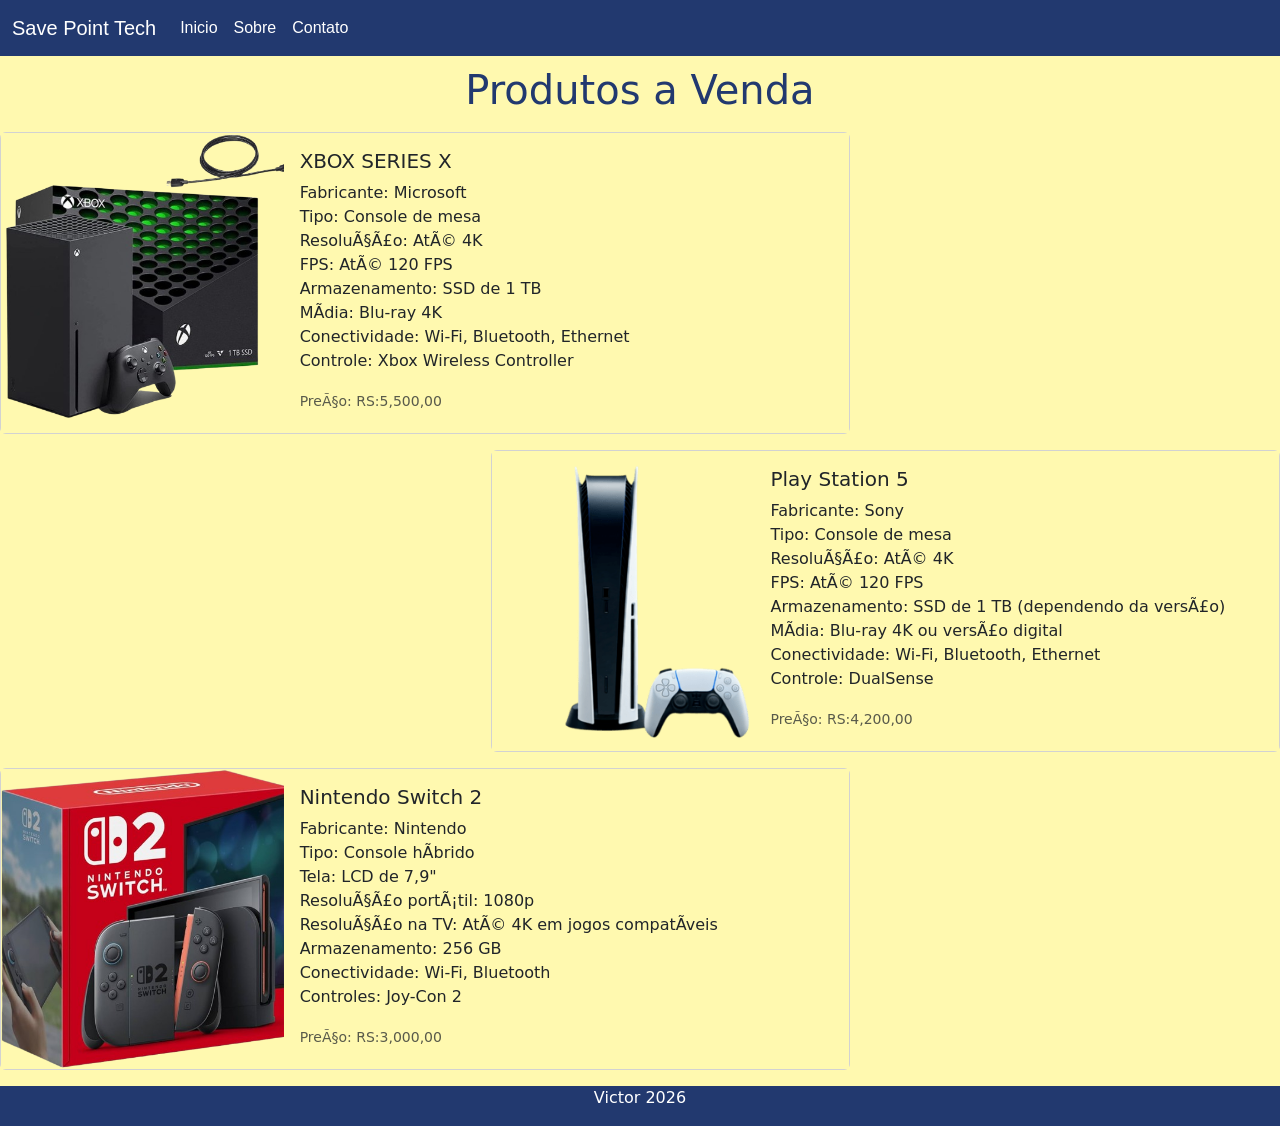
==== index.html @ b7088bdc "first commit" ====
<!DOCTYPE html>

<head>
    <title>Save Point Tech</title>
    <link rel="stylesheet" href="style.css">
    <link href="https://cdn.jsdelivr.net/npm/bootstrap@5.3.8/dist/css/bootstrap.min.css" rel="stylesheet"
        integrity="sha384-sRIl4kxILFvY47J16cr9ZwB07vP4J8+LH7qKQnuqkuIAvNWLzeN8tE5YBujZqJLB" crossorigin="anonymous">
</head>

<body style="background-color: #FFF9AF">
    <header class="">

        <nav class="navbar navbar-expand-lg " style="background-color: #22396F;">
            <div class="container-fluid">
                <a class="navbar-brand cor-texto-branca" href="/index.html">Save Point Tech</a>
                <button class="navbar-toggler" type="button" data-bs-toggle="collapse"
                    data-bs-target="#navbarNavDropdown" aria-controls="navbarNavDropdown" aria-expanded="false"
                    aria-label="Toggle navigation">
                    <span class="navbar-toggler-icon"></span>
                </button>
                <div class="collapse navbar-collapse" id="navbarNavDropdown">
                    <ul class="navbar-nav">
                        <li class="nav-item">
                            <a class="nav-link cor-texto-branca active" aria-current="page"
                                href="/index.html">Inicio</a>
                        </li>
                        <li class="nav-item">
                            <a class="nav-link cor-texto-branca" href="/sobre/sobre.html">Sobre</a>
                        </li>
                        <li class="nav-item">
                            <a class="nav-link cor-texto-branca" href="/contato/contato.html">Contato</a>
                        </li>
                    </ul>
                </div>
            </div>
        </nav>

        <!-- <a href="#">
            <h1 class="home text-light">Save Point Tech</h1>
        </a>

        <a href="sobre/sobre.html">
            <h1 class="sobre text-light">Sobre</h1>
        </a>

        <a href="contato/contato.html">
            <h1 class="contatos text-light">
                Entre em Contato Conosco
            </h1>
        </a>         -->
    </header>

    <main class="produtos">
        <div class="enunciado">

            <h1 class="">Produtos a Venda</h1>

        </div>
        <div class="anuncio-xbox">

             <div class="card mb-3" style="max-width: 850px;">
            <div class="row g-0">
                <div class="col-md-4 ">
                    <img class="imagem" src="produtos/Xbox Series X/Xbox_series_X-removebg-preview.png"
                        alt="Xbox Series X" style="background-color: #FFF9AF">
                </div>
                <div class="col-md-8" style="background-color: #FFF9AF">
                    <div class="card-body" style="background-color: #FFF9AF">
                        <h5 class="card-title">XBOX SERIES X</h5>
                        <p class="card-text">Fabricante: Microsoft <br>
                            Tipo: Console de mesa <br>
                            Resolução: Até 4K <br>
                            FPS: Até 120 FPS <br>
                            Armazenamento: SSD de 1 TB <br>
                            Mídia: Blu-ray 4K <br>
                            Conectividade: Wi-Fi, Bluetooth, Ethernet <br>
                            Controle: Xbox Wireless Controller <br></p>
                        <p class="card-text"><small class="text-muted">Preço: RS:5,500,00</small></p>
                    </div>
                </div>
            </div>
        </div>

        </div>


       




        <div class="anuncio-play5">

            <div class="card mb-3" style="max-width: 850px;">
                <div class="row g-0">
                    <div class="col-md-4 ">
                        <img class="imagem" src="produtos/Play Station 5/PS5.png"
                            alt="Play Station 5" style="background-color: #FFF9AF">
                    </div>
                    <div class="col-md-8" style="background-color: #FFF9AF">
                        <div class="card-body" style="background-color: #FFF9AF">
                            <h5 class="card-title">Play Station 5</h5>
                            <p class="card-text">
                                Fabricante: Sony <br>
                                Tipo: Console de mesa <br>
                                Resolução: Até 4K <br>
                                FPS: Até 120 FPS <br>
                                Armazenamento: SSD de 1 TB (dependendo da versão) <br>
                                Mídia: Blu-ray 4K ou versão digital <br>
                                Conectividade: Wi-Fi, Bluetooth, Ethernet <br>
                                Controle: DualSense <br></p>
                            <p class="card-text"><small class="text-muted">Preço: RS:4,200,00</small></p>
                        </div>
                    </div>
                </div>
            </div>

        </div>
        

             <div class="card mb-3" style="max-width: 850px;">
            <div class="row g-0">
                <div class="col-md-4 ">
                    <img class="imagem" src="produtos/Nintendo Switch 2/Nintendo_Switch_2-removebg-preview.png"
                        alt="Nintendo Switch 2" style="background-color: #FFF9AF">
                </div>
                <div class="col-md-8" style="background-color: #FFF9AF">
                    <div class="card-body" style="background-color: #FFF9AF">
                        <h5 class="card-title">Nintendo Switch 2</h5>
                        <p class="card-text">
                           Fabricante: Nintendo <br>
                    Tipo: Console híbrido <br>
                    Tela: LCD de 7,9" <br>
                    Resolução portátil: 1080p <br>
                    Resolução na TV: Até 4K em jogos compatíveis <br>
                    Armazenamento: 256 GB <br>
                    Conectividade: Wi-Fi, Bluetooth <br>
                    Controles: Joy-Con 2 <br></p>
                        <p class="card-text"><small class="text-muted">Preço: RS:3,000,00</small></p>
                    </div>
                </div>
            </div>
        </div>


        </div>
    </main>

    <footer class="nome cor-texto-branca">
        <p>Victor 2026</p>
    </footer>
    <script src="https://cdn.jsdelivr.net/npm/bootstrap@5.3.8/dist/js/bootstrap.bundle.min.js"
        integrity="sha384-FKyoEForCGlyvwx9Hj09JcYn3nv7wiPVlz7YYwJrWVcXK/BmnVDxM+D2scQbITxI"
        crossorigin="anonymous"></script>
</body>
---- style.css ----
@keyframes fadeIn {
    0% {
        opacity: 0;
    }

    100% {
        opacity: 1;
    }
}

@keyframes mymove {
    0% {
        top: -55px;
    }


    100% {
        top: 0px;
    }
}

a {
    text-decoration: none;
    color: white;
    font-family: 'Gill Sans', 'Gill Sans MT', Calibri, 'Trebuchet MS', sans-serif;
}

.cabecalho {
    display: flex;
    justify-content: space-evenly;
    background-color: #22396F;
}

main {
    background-color: #FFF9AF;
}

.cabecalho-sobre {
    display: flex;
    justify-content: space-evenly;
}

.imagem-ps5 {
    height: 300px;
    border: outset;
}

.imagem {
    height: 300px;
}

.enunciado {
    position: relative !important;
    display: flex;
    justify-content: center;
    padding: 10px;
    animation: mymove 1s ease-in forwards;
    color: #22396F !important;
}

.anuncio-xbox {
    animation: fadeIn 1500ms ease-in forwards;

}

.anuncio-play5 {
    display: flex;
    flex-direction: row-reverse;
    align-items: flex-start;
    animation: fadeIn 2s ease-in forwards;

}

.anuncio-nintendo {
    animation: fadeIn 3s ease-in forwards;
}


.descricao {
    font-family: 'Gill Sans', 'Gill Sans MT', Calibri, 'Trebuchet MS', sans-serif;
    font-weight: bolder;
    font-style: normal;
    padding-left: 25px;
    border: outset;
}

.cor-texto-branca {
    color: white !important;
}

.lista-pastel {

    background-color: #FFF9AF !important;
}

.nome {
    display: flex;
    justify-content: center;
    background-color: #22396F !important;
}

html {
    background-color: #FFF9AF;
}
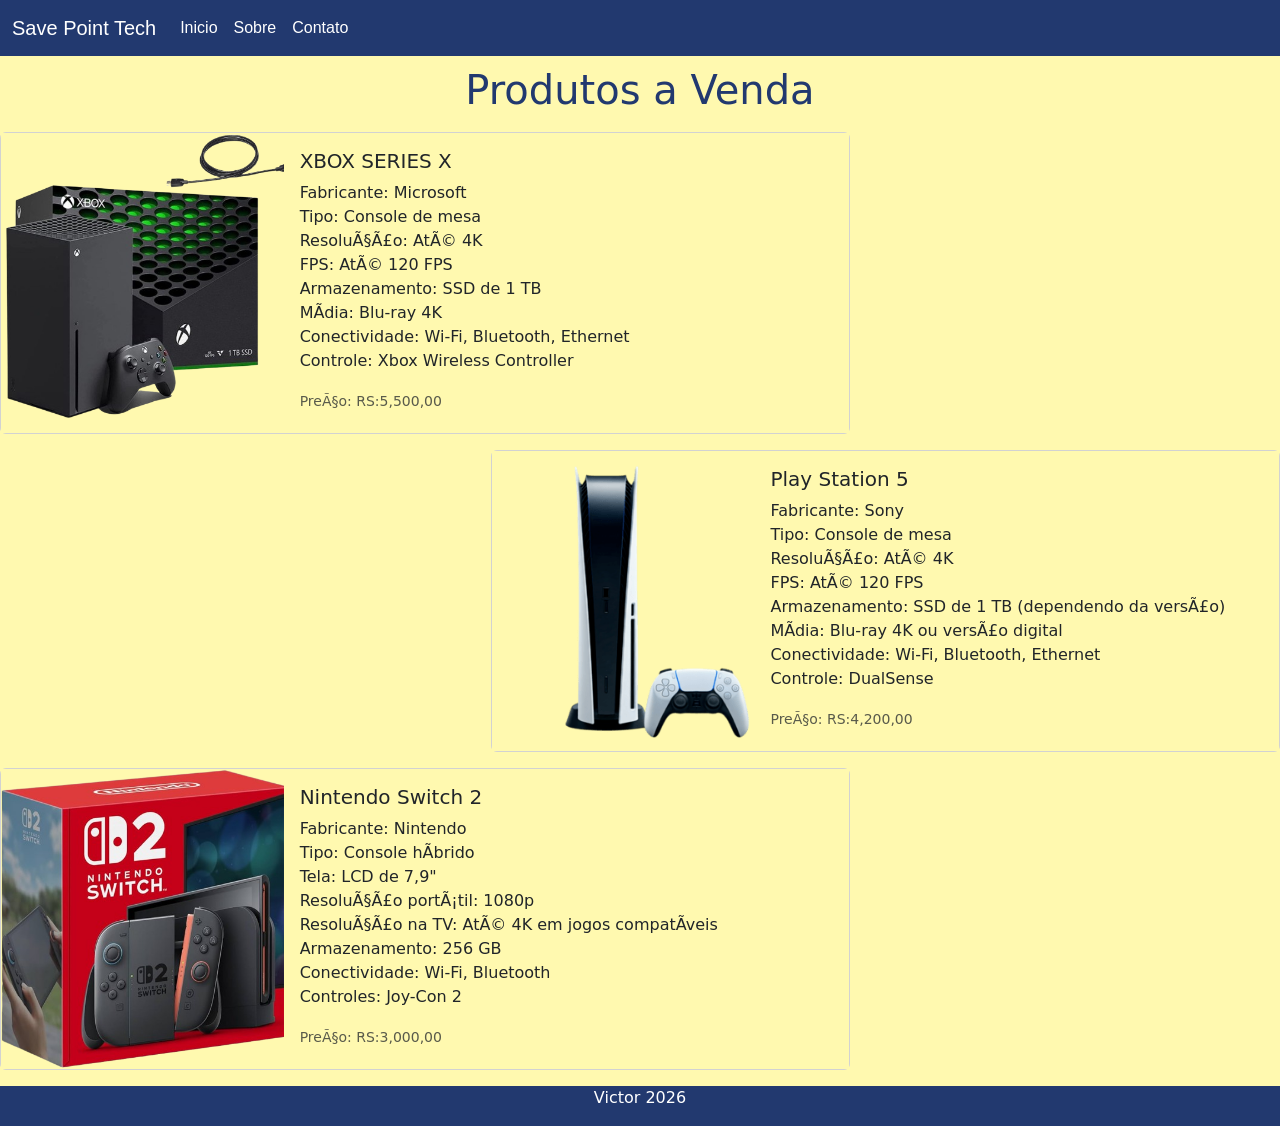
==== commit e5f826bf: "adicionado rodape em contato e sobre" ====
--- a/index.html
+++ b/index.html
@@ -56,35 +56,35 @@
             <h1 class="">Produtos a Venda</h1>
 
         </div>
-        <div class="anuncio-xbox">
+        <div class="anuncio">
 
-             <div class="card mb-3" style="max-width: 850px;">
-            <div class="row g-0">
-                <div class="col-md-4 ">
-                    <img class="imagem" src="produtos/Xbox Series X/Xbox_series_X-removebg-preview.png"
-                        alt="Xbox Series X" style="background-color: #FFF9AF">
-                </div>
-                <div class="col-md-8" style="background-color: #FFF9AF">
-                    <div class="card-body" style="background-color: #FFF9AF">
-                        <h5 class="card-title">XBOX SERIES X</h5>
-                        <p class="card-text">Fabricante: Microsoft <br>
-                            Tipo: Console de mesa <br>
-                            Resolução: Até 4K <br>
-                            FPS: Até 120 FPS <br>
-                            Armazenamento: SSD de 1 TB <br>
-                            Mídia: Blu-ray 4K <br>
-                            Conectividade: Wi-Fi, Bluetooth, Ethernet <br>
-                            Controle: Xbox Wireless Controller <br></p>
-                        <p class="card-text"><small class="text-muted">Preço: RS:5,500,00</small></p>
+            <div class="card mb-3" style="max-width: 850px;">
+                <div class="row g-0">
+                    <div class="col-md-4 ">
+                        <img class="imagem" src="produtos/Xbox Series X/Xbox_series_X-removebg-preview.png"
+                            alt="Xbox Series X" style="background-color: #FFF9AF">
+                    </div>
+                    <div class="col-md-8" style="background-color: #FFF9AF">
+                        <div class="card-body" style="background-color: #FFF9AF">
+                            <h5 class="card-title">XBOX SERIES X</h5>
+                            <p class="card-text">Fabricante: Microsoft <br>
+                                Tipo: Console de mesa <br>
+                                Resolução: Até 4K <br>
+                                FPS: Até 120 FPS <br>
+                                Armazenamento: SSD de 1 TB <br>
+                                Mídia: Blu-ray 4K <br>
+                                Conectividade: Wi-Fi, Bluetooth, Ethernet <br>
+                                Controle: Xbox Wireless Controller <br></p>
+                            <p class="card-text"><small class="text-muted">Preço: RS:5,500,00</small></p>
+                        </div>
                     </div>
                 </div>
             </div>
-        </div>
 
         </div>
 
 
-       
+
 
 
 
@@ -94,8 +94,8 @@
             <div class="card mb-3" style="max-width: 850px;">
                 <div class="row g-0">
                     <div class="col-md-4 ">
-                        <img class="imagem" src="produtos/Play Station 5/PS5.png"
-                            alt="Play Station 5" style="background-color: #FFF9AF">
+                        <img class="imagem" src="produtos/Play Station 5/PS5.png" alt="Play Station 5"
+                            style="background-color: #FFF9AF">
                     </div>
                     <div class="col-md-8" style="background-color: #FFF9AF">
                         <div class="card-body" style="background-color: #FFF9AF">
@@ -117,8 +117,9 @@
 
         </div>
         
+        <div class="anuncio">
 
-             <div class="card mb-3" style="max-width: 850px;">
+            <div class="card mb-3" style="max-width: 850px;">
             <div class="row g-0">
                 <div class="col-md-4 ">
                     <img class="imagem" src="produtos/Nintendo Switch 2/Nintendo_Switch_2-removebg-preview.png"
@@ -128,18 +129,22 @@
                     <div class="card-body" style="background-color: #FFF9AF">
                         <h5 class="card-title">Nintendo Switch 2</h5>
                         <p class="card-text">
-                           Fabricante: Nintendo <br>
-                    Tipo: Console híbrido <br>
-                    Tela: LCD de 7,9" <br>
-                    Resolução portátil: 1080p <br>
-                    Resolução na TV: Até 4K em jogos compatíveis <br>
-                    Armazenamento: 256 GB <br>
-                    Conectividade: Wi-Fi, Bluetooth <br>
-                    Controles: Joy-Con 2 <br></p>
+                            Fabricante: Nintendo <br>
+                            Tipo: Console híbrido <br>
+                            Tela: LCD de 7,9" <br>
+                            Resolução portátil: 1080p <br>
+                            Resolução na TV: Até 4K em jogos compatíveis <br>
+                            Armazenamento: 256 GB <br>
+                            Conectividade: Wi-Fi, Bluetooth <br>
+                            Controles: Joy-Con 2 <br></p>
                         <p class="card-text"><small class="text-muted">Preço: RS:3,000,00</small></p>
                     </div>
                 </div>
             </div>
+
+        </div>
+        
+
         </div>
 
 
--- a/style.css
+++ b/style.css
@@ -58,7 +58,7 @@
     color: #22396F !important;
 }
 
-.anuncio-xbox {
+.anuncio{
     animation: fadeIn 1500ms ease-in forwards;
 
 }
@@ -71,7 +71,7 @@
 
 }
 
-.anuncio-nintendo {
+.anuncio {
     animation: fadeIn 3s ease-in forwards;
 }
 
@@ -98,6 +98,11 @@
     justify-content: center;
     background-color: #22396F !important;
 }
+.rodape{
+    position: absolute;
+    bottom: 0;
+    width: 100%;
+}
 
 html {
     background-color: #FFF9AF;
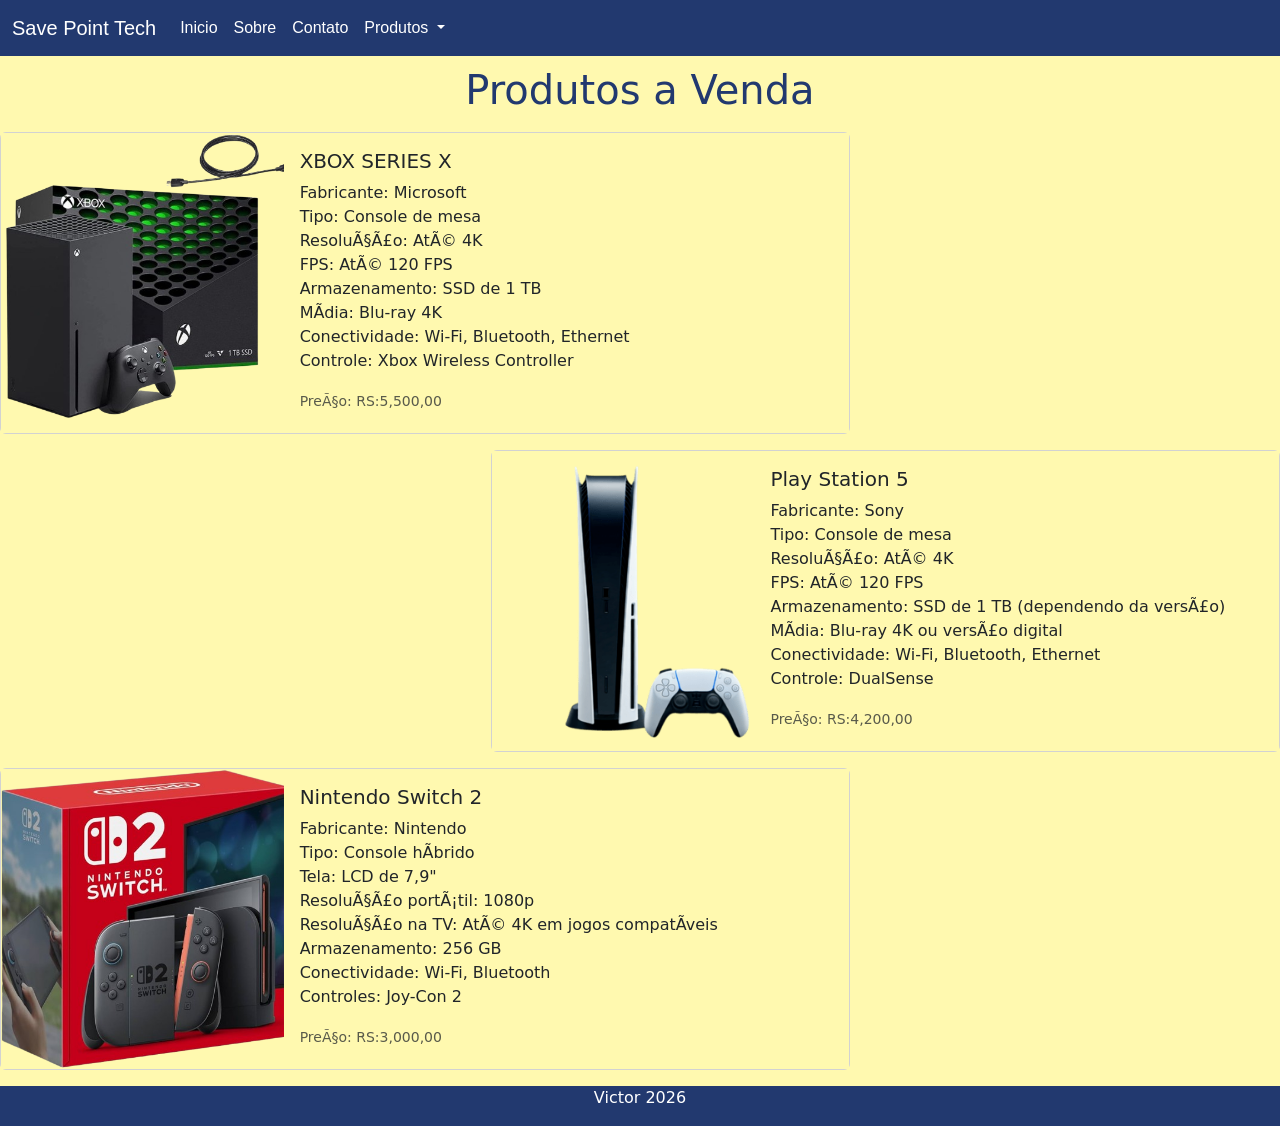
==== commit 095a4552: "arrumei o versionamento do site" ====
--- a/index.html
+++ b/index.html
@@ -30,24 +30,27 @@
                         <li class="nav-item">
                             <a class="nav-link cor-texto-branca" href="/contato/contato.html">Contato</a>
                         </li>
+                        <li class="nav-item dropdown">
+                            <a class="nav-link dropdown-toggle cor-texto-branca" href="#" id="navbarDropdownMenuLink"
+                                role="button" data-bs-toggle="dropdown" aria-expanded="false">
+                                Produtos
+                            </a>
+                            <ul class="dropdown-menu" aria-labelledby="navbarDropdownMenuLink"
+                                style="background-color: #FFF9AF;">
+                                <li><a class="dropdown-item" href="produtos/Xbox Series X/xbox-sx.html">Xbox Series
+                                        X</a></li>
+                                <li><a class="dropdown-item" href="produtos/Play Station 5/play-5.html">Play Station
+                                        5</a></li>
+                                <li><a class="dropdown-item" href="produtos/Nintendo Switch 2/ns2.html">Nintendo Switch
+                                        2</a></li>
+                            </ul>
+                        </li>
                     </ul>
                 </div>
             </div>
         </nav>
 
-        <!-- <a href="#">
-            <h1 class="home text-light">Save Point Tech</h1>
-        </a>
-
-        <a href="sobre/sobre.html">
-            <h1 class="sobre text-light">Sobre</h1>
-        </a>
-
-        <a href="contato/contato.html">
-            <h1 class="contatos text-light">
-                Entre em Contato Conosco
-            </h1>
-        </a>         -->
+        <!--i see you-->
     </header>
 
     <main class="produtos">
@@ -116,34 +119,34 @@
             </div>
 
         </div>
-        
+
         <div class="anuncio">
 
             <div class="card mb-3" style="max-width: 850px;">
-            <div class="row g-0">
-                <div class="col-md-4 ">
-                    <img class="imagem" src="produtos/Nintendo Switch 2/Nintendo_Switch_2-removebg-preview.png"
-                        alt="Nintendo Switch 2" style="background-color: #FFF9AF">
-                </div>
-                <div class="col-md-8" style="background-color: #FFF9AF">
-                    <div class="card-body" style="background-color: #FFF9AF">
-                        <h5 class="card-title">Nintendo Switch 2</h5>
-                        <p class="card-text">
-                            Fabricante: Nintendo <br>
-                            Tipo: Console híbrido <br>
-                            Tela: LCD de 7,9" <br>
-                            Resolução portátil: 1080p <br>
-                            Resolução na TV: Até 4K em jogos compatíveis <br>
-                            Armazenamento: 256 GB <br>
-                            Conectividade: Wi-Fi, Bluetooth <br>
-                            Controles: Joy-Con 2 <br></p>
-                        <p class="card-text"><small class="text-muted">Preço: RS:3,000,00</small></p>
+                <div class="row g-0">
+                    <div class="col-md-4 ">
+                        <img class="imagem" src="produtos/Nintendo Switch 2/Nintendo_Switch_2-removebg-preview.png"
+                            alt="Nintendo Switch 2" style="background-color: #FFF9AF">
+                    </div>
+                    <div class="col-md-8" style="background-color: #FFF9AF">
+                        <div class="card-body" style="background-color: #FFF9AF">
+                            <h5 class="card-title">Nintendo Switch 2</h5>
+                            <p class="card-text">
+                                Fabricante: Nintendo <br>
+                                Tipo: Console híbrido <br>
+                                Tela: LCD de 7,9" <br>
+                                Resolução portátil: 1080p <br>
+                                Resolução na TV: Até 4K em jogos compatíveis <br>
+                                Armazenamento: 256 GB <br>
+                                Conectividade: Wi-Fi, Bluetooth <br>
+                                Controles: Joy-Con 2 <br></p>
+                            <p class="card-text"><small class="text-muted">Preço: RS:3,000,00</small></p>
+                        </div>
                     </div>
                 </div>
+
             </div>
 
-        </div>
-        
 
         </div>
 
--- a/style.css
+++ b/style.css
@@ -58,7 +58,7 @@
     color: #22396F !important;
 }
 
-.anuncio{
+.anuncio {
     animation: fadeIn 1500ms ease-in forwards;
 
 }
@@ -98,7 +98,8 @@
     justify-content: center;
     background-color: #22396F !important;
 }
-.rodape{
+
+.rodape {
     position: absolute;
     bottom: 0;
     width: 100%;
@@ -107,3 +108,18 @@
 html {
     background-color: #FFF9AF;
 }
+
+.titulo {
+    position: relative !important;
+    display: flex;
+    justify-content: center;
+    padding: 10px;
+    animation: mymove 1s ease-in forwards;
+    color: #22396F !important;
+}
+
+.texto {
+    font-family: 'Gill Sans', 'Gill Sans MT', Calibri, 'Trebuchet MS', sans-serif;
+    font-weight: bolder;
+    font-style: normal;
+}
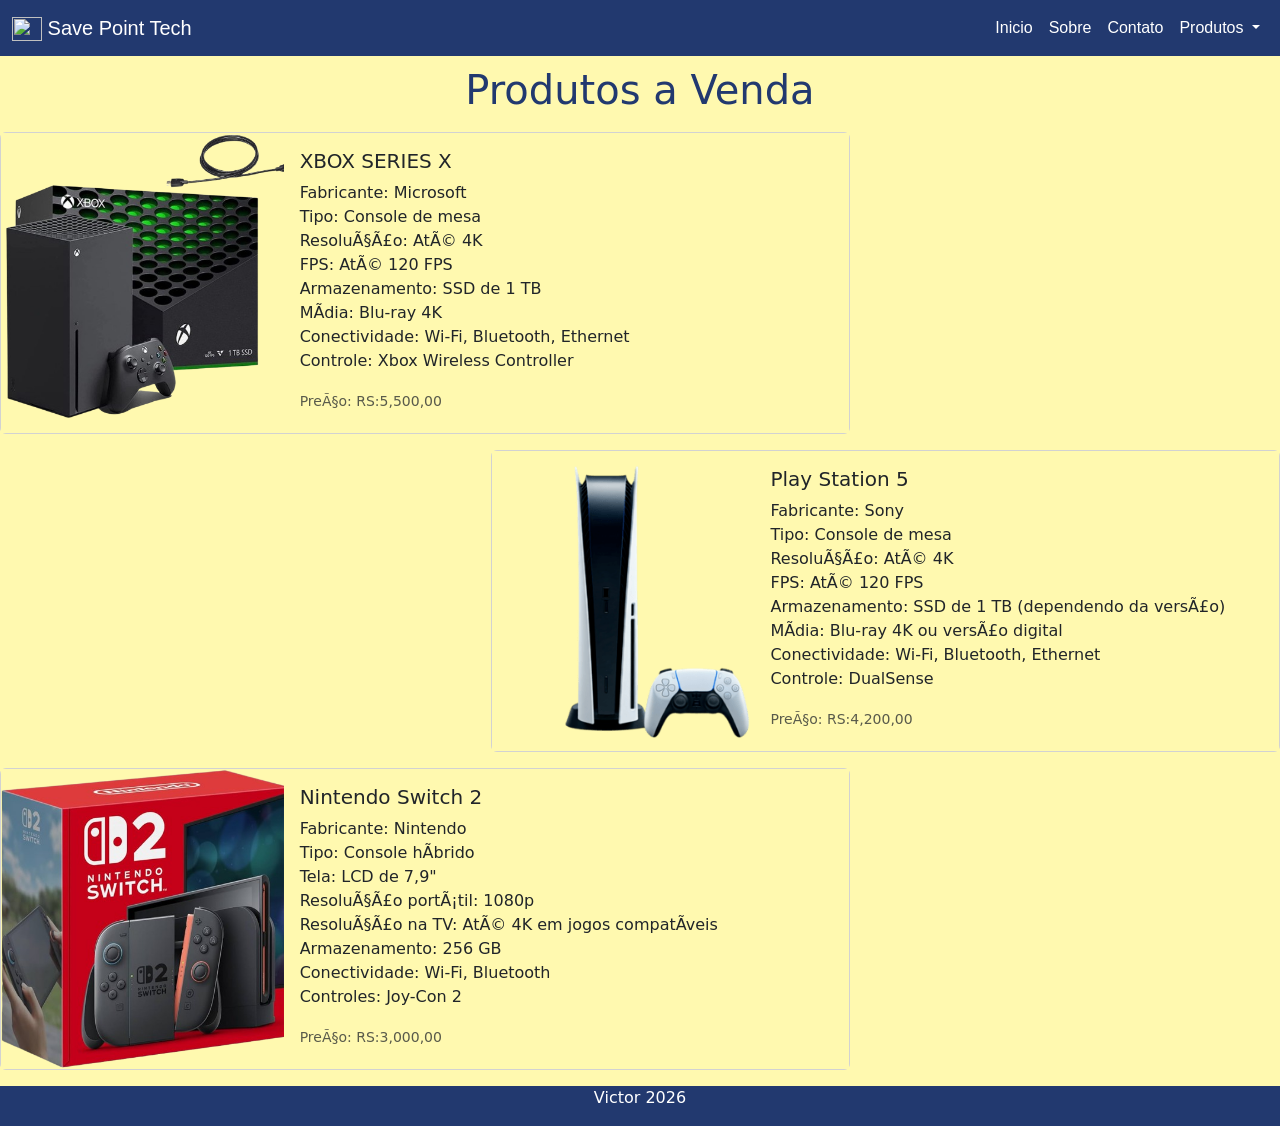
==== commit 75e08a59: "adicionei um icon na navbar e modifiquei o index raiz" ====
--- a/index.html
+++ b/index.html
@@ -5,20 +5,28 @@
     <link rel="stylesheet" href="style.css">
     <link href="https://cdn.jsdelivr.net/npm/bootstrap@5.3.8/dist/css/bootstrap.min.css" rel="stylesheet"
         integrity="sha384-sRIl4kxILFvY47J16cr9ZwB07vP4J8+LH7qKQnuqkuIAvNWLzeN8tE5YBujZqJLB" crossorigin="anonymous">
+    <link rel="icon" type="image/x-icon" href="imagens/favicon.ico">
+
 </head>
+
+
 
 <body style="background-color: #FFF9AF">
     <header class="">
 
         <nav class="navbar navbar-expand-lg " style="background-color: #22396F;">
             <div class="container-fluid">
-                <a class="navbar-brand cor-texto-branca" href="/index.html">Save Point Tech</a>
+                <a class="navbar-brand cor-texto-branca" href="#">
+                    <img src="imagens/pngegg.png" alt="" width="30" height="24"
+                        class="d-inline-block align-text-top">
+                    Save Point Tech
+                </a>
                 <button class="navbar-toggler" type="button" data-bs-toggle="collapse"
                     data-bs-target="#navbarNavDropdown" aria-controls="navbarNavDropdown" aria-expanded="false"
                     aria-label="Toggle navigation">
                     <span class="navbar-toggler-icon"></span>
                 </button>
-                <div class="collapse navbar-collapse" id="navbarNavDropdown">
+                <div class="collapse navbar-collapse" id="navbarNavDropdown" style="justify-content: end;">
                     <ul class="navbar-nav">
                         <li class="nav-item">
                             <a class="nav-link cor-texto-branca active" aria-current="page"
@@ -37,11 +45,11 @@
                             </a>
                             <ul class="dropdown-menu" aria-labelledby="navbarDropdownMenuLink"
                                 style="background-color: #FFF9AF;">
-                                <li><a class="dropdown-item" href="produtos/Xbox Series X/xbox-sx.html">Xbox Series
+                                <li><a class="dropdown-item" href="/produtos/Xbox Series X/xbox-sx.html">Xbox Series
                                         X</a></li>
-                                <li><a class="dropdown-item" href="produtos/Play Station 5/play-5.html">Play Station
+                                <li><a class="dropdown-item" href="/produtos/Play Station 5/play-5.html">Play Station
                                         5</a></li>
-                                <li><a class="dropdown-item" href="produtos/Nintendo Switch 2/ns2.html">Nintendo Switch
+                                <li><a class="dropdown-item" href="/produtos/Nintendo Switch 2/ns2.html">Nintendo Switch
                                         2</a></li>
                             </ul>
                         </li>
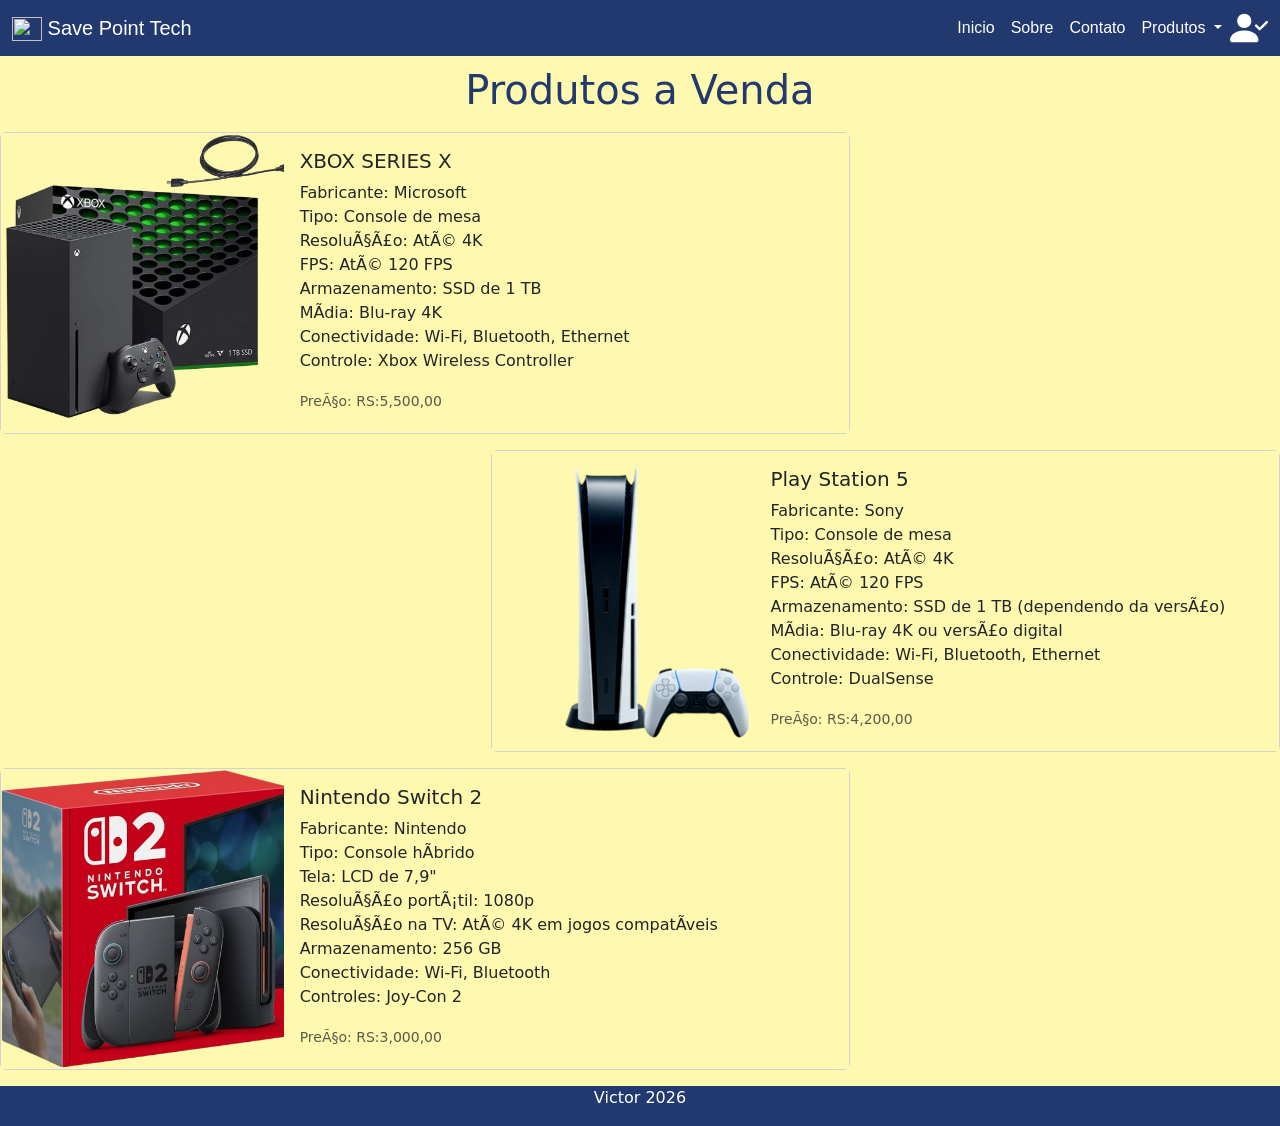
==== commit ae083613: "arrumei as fotos e melhorei a mobilidade entre paginas" ====
--- a/index.html
+++ b/index.html
@@ -16,9 +16,8 @@
 
         <nav class="navbar navbar-expand-lg " style="background-color: #22396F;">
             <div class="container-fluid">
-                <a class="navbar-brand cor-texto-branca" href="#">
-                    <img src="imagens/pngegg.png" alt="" width="30" height="24"
-                        class="d-inline-block align-text-top">
+                <a class="navbar-brand cor-texto-branca" href="index.html">
+                    <img src="imagens/pngegg.png" alt="" width="30" height="24" class="d-inline-block align-text-top">
                     Save Point Tech
                 </a>
                 <button class="navbar-toggler" type="button" data-bs-toggle="collapse"
@@ -30,7 +29,7 @@
                     <ul class="navbar-nav">
                         <li class="nav-item">
                             <a class="nav-link cor-texto-branca active" aria-current="page"
-                                href="/index.html">Inicio</a>
+                            href="/index.html">Inicio</a>
                         </li>
                         <li class="nav-item">
                             <a class="nav-link cor-texto-branca" href="/sobre/sobre.html">Sobre</a>
@@ -40,22 +39,30 @@
                         </li>
                         <li class="nav-item dropdown">
                             <a class="nav-link dropdown-toggle cor-texto-branca" href="#" id="navbarDropdownMenuLink"
-                                role="button" data-bs-toggle="dropdown" aria-expanded="false">
-                                Produtos
-                            </a>
-                            <ul class="dropdown-menu" aria-labelledby="navbarDropdownMenuLink"
-                                style="background-color: #FFF9AF;">
-                                <li><a class="dropdown-item" href="/produtos/Xbox Series X/xbox-sx.html">Xbox Series
-                                        X</a></li>
-                                <li><a class="dropdown-item" href="/produtos/Play Station 5/play-5.html">Play Station
-                                        5</a></li>
+                            role="button" data-bs-toggle="dropdown" aria-expanded="false">
+                            Produtos
+                        </a>
+                        <ul class="dropdown-menu" aria-labelledby="navbarDropdownMenuLink"
+                        style="background-color: #FFF9AF;">
+                        <li><a class="dropdown-item" href="/produtos/Xbox Series X/xbox-sx.html">Xbox Series
+                            X</a></li>
+                            <li><a class="dropdown-item" href="/produtos/Play Station 5/play-5.html">Play Station
+                                5</a></li>
                                 <li><a class="dropdown-item" href="/produtos/Nintendo Switch 2/ns2.html">Nintendo Switch
-                                        2</a></li>
-                            </ul>
-                        </li>
-                    </ul>
+                                    2</a></li>
+                                </ul>
+                            </li>
+                        </ul>
+                    </div>
+                    <div class="conta-pessoal" style="color: white;">
+                        <svg xmlns="http://www.w3.org/2000/svg" width="38" height="38" fill="currentColor"
+                            class="bi bi-person-check-fill" viewBox="0 0 16 16">
+                            <path fill-rule="evenodd"
+                                d="M15.854 5.146a.5.5 0 0 1 0 .708l-3 3a.5.5 0 0 1-.708 0l-1.5-1.5a.5.5 0 0 1 .708-.708L12.5 7.793l2.646-2.647a.5.5 0 0 1 .708 0" />
+                            <path d="M1 14s-1 0-1-1 1-4 6-4 6 3 6 4-1 1-1 1zm5-6a3 3 0 1 0 0-6 3 3 0 0 0 0 6" />
+                        </svg>
+                    </div>
                 </div>
-            </div>
         </nav>
 
         <!--i see you-->
--- a/style.css
+++ b/style.css
@@ -122,4 +122,8 @@
     font-family: 'Gill Sans', 'Gill Sans MT', Calibri, 'Trebuchet MS', sans-serif;
     font-weight: bolder;
     font-style: normal;
+}
+.conta-pessoal{
+    display: flex;
+    align-items: flex-end;
 }
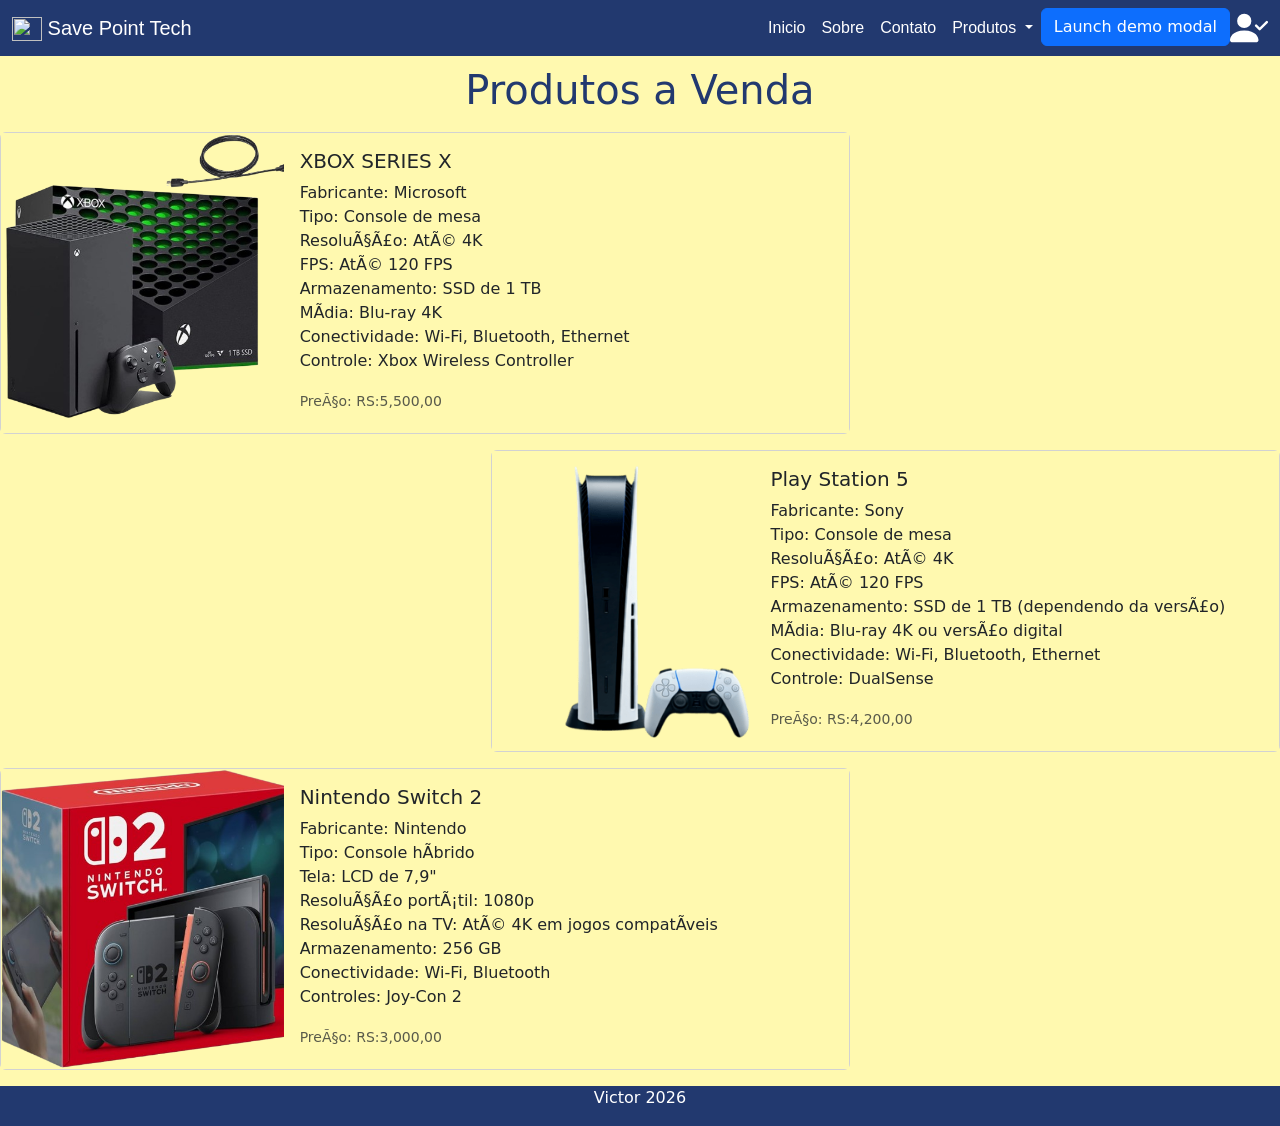
==== commit 673586a5: "Adicionei um Modal e uma Tabela ao meu Header" ====
--- a/index.html
+++ b/index.html
@@ -29,7 +29,7 @@
                     <ul class="navbar-nav">
                         <li class="nav-item">
                             <a class="nav-link cor-texto-branca active" aria-current="page"
-                            href="/index.html">Inicio</a>
+                                href="/index.html">Inicio</a>
                         </li>
                         <li class="nav-item">
                             <a class="nav-link cor-texto-branca" href="/sobre/sobre.html">Sobre</a>
@@ -39,21 +39,67 @@
                         </li>
                         <li class="nav-item dropdown">
                             <a class="nav-link dropdown-toggle cor-texto-branca" href="#" id="navbarDropdownMenuLink"
-                            role="button" data-bs-toggle="dropdown" aria-expanded="false">
-                            Produtos
-                        </a>
-                        <ul class="dropdown-menu" aria-labelledby="navbarDropdownMenuLink"
-                        style="background-color: #FFF9AF;">
-                        <li><a class="dropdown-item" href="/produtos/Xbox Series X/xbox-sx.html">Xbox Series
-                            X</a></li>
-                            <li><a class="dropdown-item" href="/produtos/Play Station 5/play-5.html">Play Station
-                                5</a></li>
+                                role="button" data-bs-toggle="dropdown" aria-expanded="false">
+                                Produtos
+                            </a>
+                            <ul class="dropdown-menu" aria-labelledby="navbarDropdownMenuLink"
+                                style="background-color: #FFF9AF;">
+                                <li><a class="dropdown-item" href="/produtos/Xbox Series X/xbox-sx.html">Xbox Series
+                                        X</a></li>
+                                <li><a class="dropdown-item" href="/produtos/Play Station 5/play-5.html">Play Station
+                                        5</a></li>
                                 <li><a class="dropdown-item" href="/produtos/Nintendo Switch 2/ns2.html">Nintendo Switch
-                                    2</a></li>
-                                </ul>
-                            </li>
-                        </ul>
-                    </div>
+                                        2</a></li>
+                            </ul>
+                        </li>
+                        <li class="nav-item">
+                            <!-- Button trigger modal -->
+                            <button type="button" class="btn btn-primary" data-bs-toggle="modal"
+                                data-bs-target="#exampleModal">
+                                Launch demo modal
+                            </button>
+
+                            <!-- Modal -->
+                            <div class="modal fade" id="exampleModal" tabindex="-1" aria-labelledby="exampleModalLabel"
+                                aria-hidden="true">
+                                <div class="modal-dialog">
+                                    <div class="modal-content">
+                                        <div class="modal-header">
+                                            <h5 class="modal-title" id="exampleModalLabel">Tabela de Preços</h5>
+                                            <button type="button" class="btn-close" data-bs-dismiss="modal"
+                                                aria-label="Close"></button>
+                                        </div>
+                                        <div class="modal-body">
+                                            <table style="width:100%">
+                                                <tr>
+                                                    <th>Produtos</th>
+                                                    <th>Preços</th>
+                                                </tr>
+                                                <tr>
+                                                    <td>Xbox Series X</td>
+                                                    <td>R$:5,500,00</td>
+                                                </tr>
+                                                    <td>PlayStation 5</td>
+                                                    <td>R$:4,200,00</td>
+                                                <tr>
+                                                    <td>Nintendo Switch 2</td>
+                                                    <td>R$:3,000,00</td>
+                                                </tr>
+
+                                            </table>
+                                        </div>
+                                        <div class="modal-footer">
+                                            <button type="button" class="btn btn-secondary"
+                                                data-bs-dismiss="modal">Close</button>
+                                            <button type="button" class="btn btn-primary">Save changes</button>
+                                        </div>
+                                    </div>
+                                </div>
+                            </div>
+                        </li>
+                    </ul>
+                </div>
+                <a href="login.html">
                     <div class="conta-pessoal" style="color: white;">
                         <svg xmlns="http://www.w3.org/2000/svg" width="38" height="38" fill="currentColor"
                             class="bi bi-person-check-fill" viewBox="0 0 16 16">
@@ -62,7 +108,8 @@
                             <path d="M1 14s-1 0-1-1 1-4 6-4 6 3 6 4-1 1-1 1zm5-6a3 3 0 1 0 0-6 3 3 0 0 0 0 6" />
                         </svg>
                     </div>
-                </div>
+                </a>
+            </div>
         </nav>
 
         <!--i see you-->
--- a/style.css
+++ b/style.css
@@ -74,7 +74,12 @@
 .anuncio {
     animation: fadeIn 3s ease-in forwards;
 }
-
+.anuncio-separado{
+    display: flex;
+    image-resolution: initial;
+    flex-direction: row;
+    align-items: flex-start;
+}
 
 .descricao {
     font-family: 'Gill Sans', 'Gill Sans MT', Calibri, 'Trebuchet MS', sans-serif;
@@ -126,4 +131,8 @@
 .conta-pessoal{
     display: flex;
     align-items: flex-end;
+}
+.cartao{
+    display: flex;
+    justify-content: center;
 }
